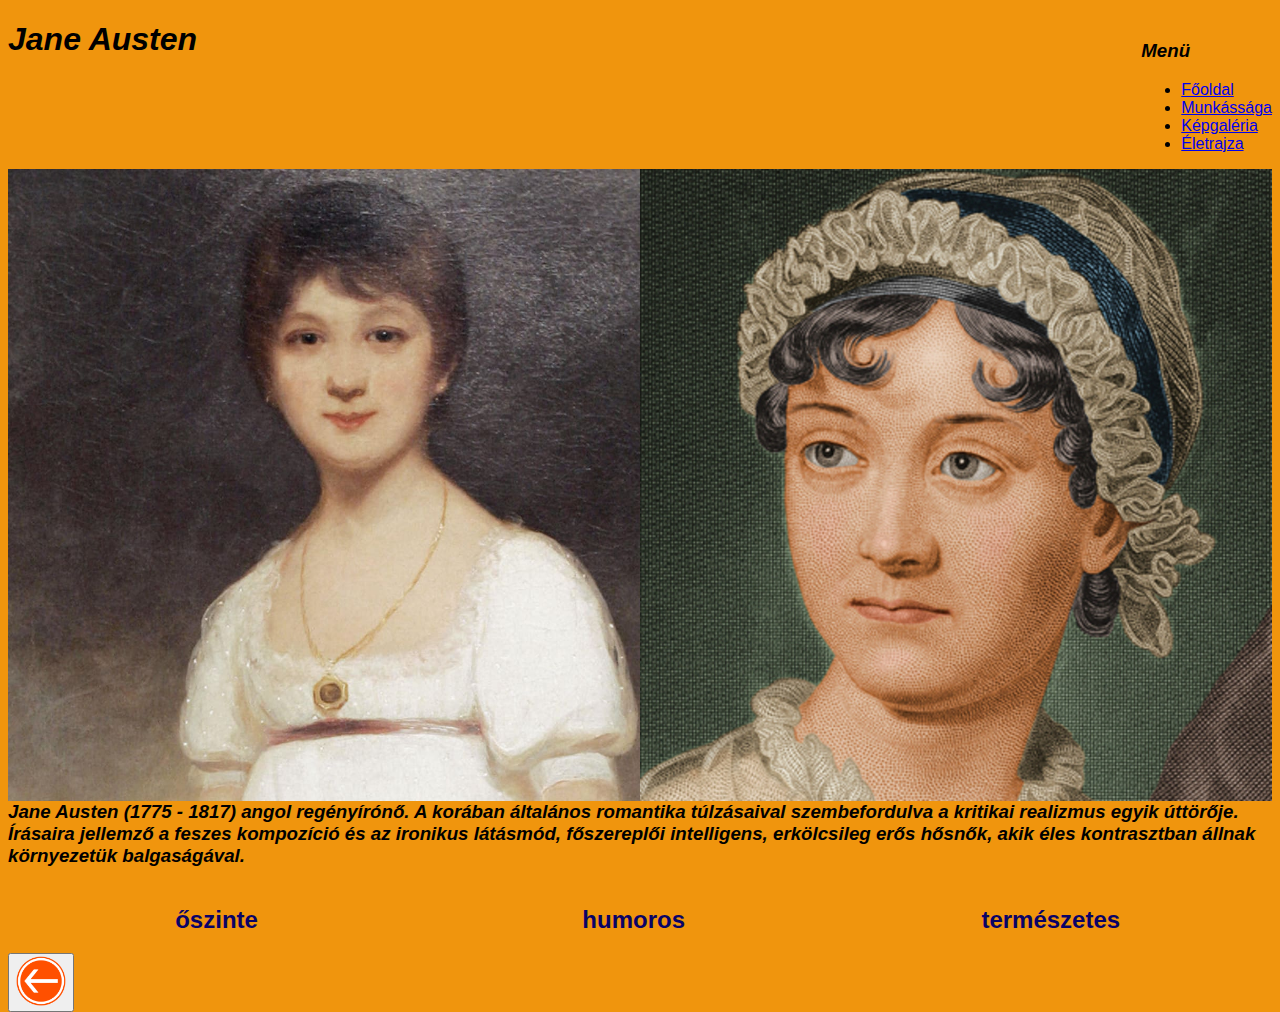
==== index.html @ 017d43d6 "elso commit" ====
<!DOCTYPE html>
<html lang="en">
<head>
    <meta charset="UTF-8">
    <meta name="viewport" content="width=device-width, initial-scale=1.0">
    <meta name="robots" content="index,follow"/>
    <meta name="description" content="Ismerd meg Jane Austen életét,munkásságát, műveinek feldolgozásait."/>
    <meta name="keywords" content="Jane Austen, életrajz, régensség,büszkeség és balítélet,emma,értelem és érzelem"/>
    <title>Jane Austen</title>
    <link rel="stylesheet" href="style.css">
</head>
<body>
    <nav id="menu"> <h3>Menü</h3>
        <ul class="links">
            <li>
                <a href="/index.html">Főoldal</a>
            </li>
            <li>
                <a href="/works.html">Munkássága</a>
            </li>
            <li>
                <a href="/gallery.html">Képgaléria</a>
            </li>
            <li>
                <a href="/about.html">Életrajza</a>
            </li>
        </ul>
    </nav>

    <main>
        <header>
            <h1>Jane Austen</h1>    
        </header>

        <section>
            <img class="portre1"src="kepek/h-portre3.jpg" alt="A kép nem jeleníthető meg">
            <img class="portre2"src="kepek/h-portre2.jpg" alt="A kép nem jeleníthető meg">
        </section>

        <section>
            <h3>
                Jane Austen (1775 - 1817) angol regényírónő. A korában általános romantika túlzásaival szembefordulva a kritikai realizmus egyik úttörője.
                Írásaira jellemző a feszes kompozíció és az ironikus látásmód, főszereplői intelligens, erkölcsileg erős hősnők, akik éles kontrasztban állnak környezetük balgaságával.
            </h3>
        </section>
        
        <section>
            <div class="third"> <h2>őszinte</h2></div> 
            <div class="third"> <h2>humoros</h2></div> 
            <div class="third"> <h2>természetes</h2></div>
        </section>
    </main>

    

    <footer>
        <nav class="top">
            <a href=#top>
                <button type="button"><img src="kepek/up.png" width="50" alt="Vissza az oldal tetejére"></button>
            </a>
        </nav>
    </footer>
</body>
</html>
---- style.css ----
/* Alapok */
body {
    background: #f0950d; }
h1 {
    font-style: italic;
    font-family: 'Trebuchet MS', 'Lucida Sans Unicode', 'Lucida Grande', 'Lucida Sans', Arial, sans-serif;
    font-weight:200px ;
    text-align: left;
}

h3 {
    font-family: 'Trebuchet MS', 'Lucida Sans Unicode', 'Lucida Grande', 'Lucida Sans', Arial, sans-serif;
    font-style: italic;
}
h2,h4,p,ol,ul {
    font-family: 'Trebuchet MS', 'Lucida Sans Unicode', 'Lucida Grande', 'Lucida Sans', Arial, sans-serif;
    font-weight:200px ;
}

section {
    clear: both;
}
footer {
    clear: both;
}
nav {
    float:right
}
nav.top{
    float:left
}

/* Főoldal oldal - index */
img.portre1 {
    float: left;
    width: 50%;
}
img.portre2 {
    float: right;
    width: 50%
}

div.third {
    float: left;
    width: 33%;
    color: rgb(10, 3, 102);
    text-align: center;
}

/* Munkássága - works*/
img.works {
    float: left;
    max-width: 200px;
}
@media screen and (max-width: 600px) {
    div {
      width: 100%
    }
  }
/*Képgaléria - gallery */
img.gallery{ 
    display:inline-block; 
    box-shadow: 3px 3px 7px black; 
    width:350px; 
    height:350px; 
}
@media screen and (max-width: 600px) {
    div {
      width: 33%
    }
  }

/*Életrajza - about*/
img.about{display:inline-block; box-shadow: 3px, 3px, 7px, black; max-width:400px; max-height:400px;}

form {
    width:80%;
    border: 3px solid darkblue;
    padding:50px;
    margin: 20px;
    text-align: left;
}
form.button {
    display: inline-block;
    width: 40%;
    border: 1px solid;
    padding: 0;
    margin: 0 4% 0 4%;
}
input{
    display: inline-block;
    width: 40%;
    border: 1px solid;
    padding: 0;
    margin: 0 4% 0 4%;
}
form.label{
    display: inline-block;
    width: 40%;
    border: 1px solid;
    text-align: center;
    padding: 0;
    margin: 0 4% 0 4%;
}
form.textarea{
    display: inline-block;
    width: 40%;
    border: 1px solid;
    padding: 0;
    margin: 0 4% 0 4%;
}
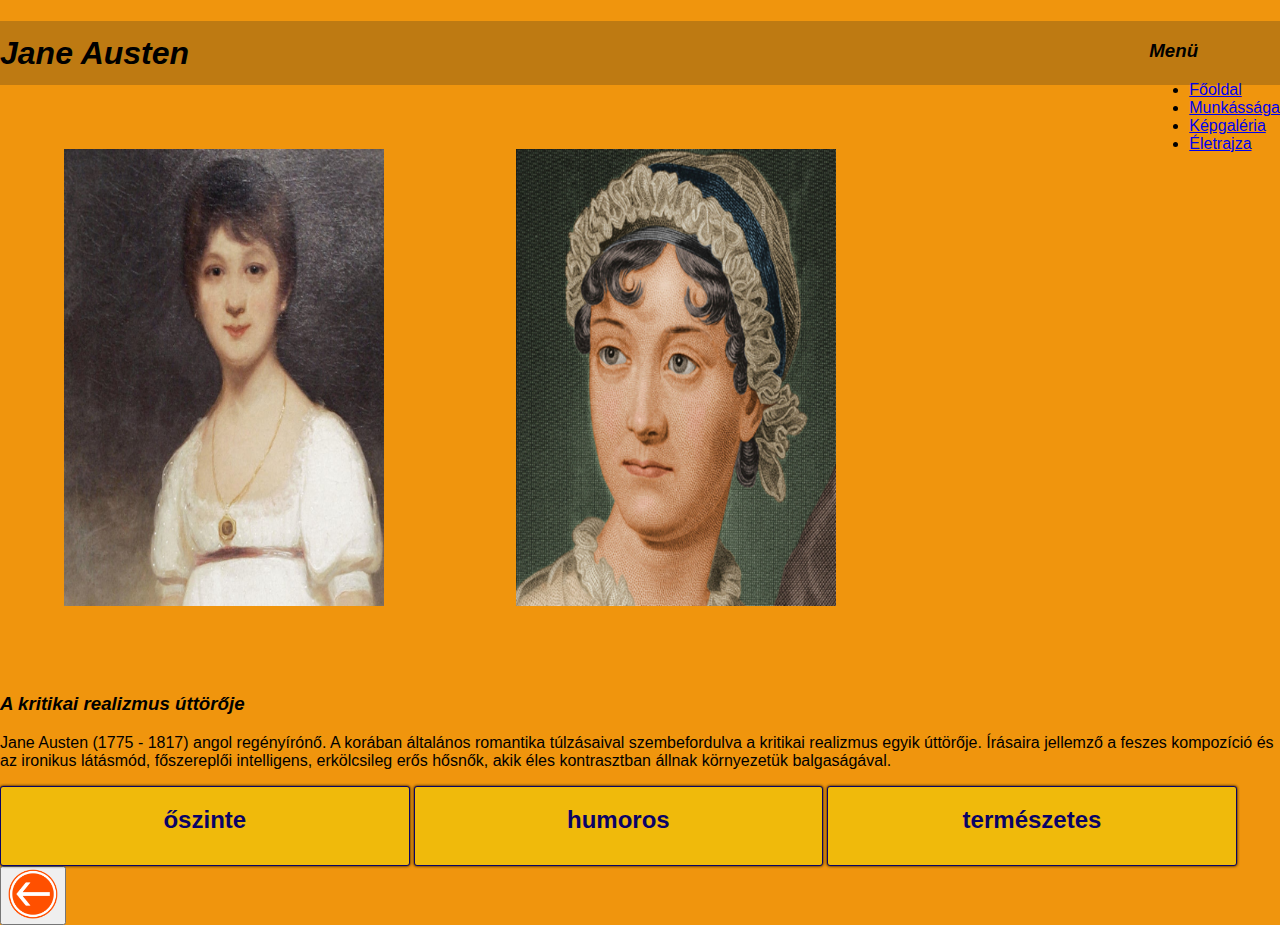
==== commit 480e55b1: "jkjklj" ====
--- a/index.html
+++ b/index.html
@@ -1,64 +1,65 @@
-<!DOCTYPE html>
-<html lang="en">
-<head>
-    <meta charset="UTF-8">
-    <meta name="viewport" content="width=device-width, initial-scale=1.0">
-    <meta name="robots" content="index,follow"/>
-    <meta name="description" content="Ismerd meg Jane Austen életét,munkásságát, műveinek feldolgozásait."/>
-    <meta name="keywords" content="Jane Austen, életrajz, régensség,büszkeség és balítélet,emma,értelem és érzelem"/>
-    <title>Jane Austen</title>
-    <link rel="stylesheet" href="style.css">
-</head>
-<body>
-    <nav id="menu"> <h3>Menü</h3>
-        <ul class="links">
-            <li>
-                <a href="/index.html">Főoldal</a>
-            </li>
-            <li>
-                <a href="/works.html">Munkássága</a>
-            </li>
-            <li>
-                <a href="/gallery.html">Képgaléria</a>
-            </li>
-            <li>
-                <a href="/about.html">Életrajza</a>
-            </li>
-        </ul>
-    </nav>
-
-    <main>
-        <header>
-            <h1>Jane Austen</h1>    
-        </header>
-
-        <section>
-            <img class="portre1"src="kepek/h-portre3.jpg" alt="A kép nem jeleníthető meg">
-            <img class="portre2"src="kepek/h-portre2.jpg" alt="A kép nem jeleníthető meg">
-        </section>
-
-        <section>
-            <h3>
-                Jane Austen (1775 - 1817) angol regényírónő. A korában általános romantika túlzásaival szembefordulva a kritikai realizmus egyik úttörője.
-                Írásaira jellemző a feszes kompozíció és az ironikus látásmód, főszereplői intelligens, erkölcsileg erős hősnők, akik éles kontrasztban állnak környezetük balgaságával.
-            </h3>
-        </section>
-        
-        <section>
-            <div class="third"> <h2>őszinte</h2></div> 
-            <div class="third"> <h2>humoros</h2></div> 
-            <div class="third"> <h2>természetes</h2></div>
-        </section>
-    </main>
-
-    
-
-    <footer>
-        <nav class="top">
-            <a href=#top>
-                <button type="button"><img src="kepek/up.png" width="50" alt="Vissza az oldal tetejére"></button>
-            </a>
-        </nav>
-    </footer>
-</body>
+<!DOCTYPE html>
+<html lang="en">
+<head>
+    <meta charset="UTF-8">
+    <meta name="viewport" content="width=device-width, initial-scale=1.0">
+    <meta name="robots" content="index,follow"/>
+    <meta name="description" content="Ismerd meg Jane Austen életét,munkásságát, műveinek feldolgozásait."/>
+    <meta name="keywords" content="Jane Austen, életrajz, régensség,büszkeség és balítélet,emma,értelem és érzelem"/>
+    <title>Jane Austen</title>
+    <link rel="stylesheet" href="style.css">
+</head>
+<body>
+    <nav id="menu"> <h3>Menü</h3>
+        <ul class="links">
+            <li>
+                <a href="/index.html">Főoldal</a>
+            </li>
+            <li>
+                <a href="/works.html">Munkássága</a>
+            </li>
+            <li>
+                <a href="/gallery.html">Képgaléria</a>
+            </li>
+            <li>
+                <a href="/about.html">Életrajza</a>
+            </li>
+        </ul>
+    </nav>
+
+    <main>
+        <header>
+            <h1>Jane Austen</h1>    
+        </header>
+
+        <section>
+            <img class="index-portre"src="kepek/h-portre3.jpg" alt="A kép nem jeleníthető meg">
+            <img class="index-portre"src="kepek/h-portre2.jpg" alt="A kép nem jeleníthető meg">
+        </section>
+
+        <section>
+            <article>
+                <h3>A kritikai realizmus úttörője</h3>
+                <p>
+                Jane Austen (1775 - 1817) angol regényírónő. A korában általános romantika túlzásaival szembefordulva a kritikai realizmus egyik úttörője.
+                Írásaira jellemző a feszes kompozíció és az ironikus látásmód, főszereplői intelligens, erkölcsileg erős hősnők, akik éles kontrasztban állnak környezetük balgaságával.
+                </p> 
+            </article>
+        </section>
+        
+        <section>
+            <div class="property-box"> <h2>őszinte</h2></div> 
+            <div class="property-box"> <h2>humoros</h2></div> 
+            <div class="property-box"> <h2>természetes</h2></div>
+        </section>
+    </main>
+    
+    <footer>
+        <nav class="top">
+            <a href=#top>
+                <button type="button"><img src="kepek/up.png" width="50" alt="Vissza az oldal tetejére"></button>
+            </a>
+        </nav>
+    </footer>
+</body>
 </html>--- a/style.css
+++ b/style.css
@@ -1,111 +1,138 @@
-/* Alapok */
-body {
-    background: #f0950d; }
-h1 {
-    font-style: italic;
-    font-family: 'Trebuchet MS', 'Lucida Sans Unicode', 'Lucida Grande', 'Lucida Sans', Arial, sans-serif;
-    font-weight:200px ;
-    text-align: left;
-}
-
-h3 {
-    font-family: 'Trebuchet MS', 'Lucida Sans Unicode', 'Lucida Grande', 'Lucida Sans', Arial, sans-serif;
-    font-style: italic;
-}
-h2,h4,p,ol,ul {
-    font-family: 'Trebuchet MS', 'Lucida Sans Unicode', 'Lucida Grande', 'Lucida Sans', Arial, sans-serif;
-    font-weight:200px ;
-}
-
-section {
-    clear: both;
-}
-footer {
-    clear: both;
-}
-nav {
-    float:right
-}
-nav.top{
-    float:left
-}
-
-/* Főoldal oldal - index */
-img.portre1 {
-    float: left;
-    width: 50%;
-}
-img.portre2 {
-    float: right;
-    width: 50%
-}
-
-div.third {
-    float: left;
-    width: 33%;
-    color: rgb(10, 3, 102);
-    text-align: center;
-}
-
-/* Munkássága - works*/
-img.works {
-    float: left;
-    max-width: 200px;
-}
-@media screen and (max-width: 600px) {
-    div {
-      width: 100%
-    }
-  }
-/*Képgaléria - gallery */
-img.gallery{ 
-    display:inline-block; 
-    box-shadow: 3px 3px 7px black; 
-    width:350px; 
-    height:350px; 
-}
-@media screen and (max-width: 600px) {
-    div {
-      width: 33%
-    }
-  }
-
-/*Életrajza - about*/
-img.about{display:inline-block; box-shadow: 3px, 3px, 7px, black; max-width:400px; max-height:400px;}
-
-form {
-    width:80%;
-    border: 3px solid darkblue;
-    padding:50px;
-    margin: 20px;
-    text-align: left;
-}
-form.button {
-    display: inline-block;
-    width: 40%;
-    border: 1px solid;
-    padding: 0;
-    margin: 0 4% 0 4%;
-}
-input{
-    display: inline-block;
-    width: 40%;
-    border: 1px solid;
-    padding: 0;
-    margin: 0 4% 0 4%;
-}
-form.label{
-    display: inline-block;
-    width: 40%;
-    border: 1px solid;
-    text-align: center;
-    padding: 0;
-    margin: 0 4% 0 4%;
-}
-form.textarea{
-    display: inline-block;
-    width: 40%;
-    border: 1px solid;
-    padding: 0;
-    margin: 0 4% 0 4%;
-}+/* Alapok */
+body {
+    background: #f0950d;
+    margin:0;
+    padding:0;
+}
+
+header{
+    background-color: #be7a12;
+    height: 4em;
+    line-height: 4em;
+    text-align: center;
+}
+
+nav.menu{
+    list-style-type: none;
+}
+nav.menu ul li {
+    display: inline-block
+}
+
+h1 {
+    font-style: italic;
+    font-family: 'Trebuchet MS', 'Lucida Sans Unicode', 'Lucida Grande', 'Lucida Sans', Arial, sans-serif;
+    font-weight:200px ;
+    text-align: left;
+}
+
+h3 {
+    font-family: 'Trebuchet MS', 'Lucida Sans Unicode', 'Lucida Grande', 'Lucida Sans', Arial, sans-serif;
+    font-style: italic;
+}
+h2,h4,p,ol,ul {
+    font-family: 'Trebuchet MS', 'Lucida Sans Unicode', 'Lucida Grande', 'Lucida Sans', Arial, sans-serif;
+    font-weight:200px ;
+}
+
+footer {
+    clear: both;
+}
+nav {
+    float:right
+}
+nav.top{
+    float:left
+}
+
+/* Főoldal oldal - index */
+
+img.index-portre{
+    display: inline-block;
+    width: 25%;
+    margin:5%;
+}
+
+div.property-box {
+    display: inline-block;
+    width: 32%;
+    box-sizing: border-box;
+    background-color: #f0ba0b;
+    text-align: center;
+    height: 5em;
+    line-height: 2 em;
+    color: rgb(10, 3, 102);
+    border-radius: 3px;
+    border: solid 1px rgb(10, 3, 102);
+    box-shadow: 0 0 3px black
+}
+
+/* Munkássága - works*/
+img.works {
+    width:25%;
+    margin-right:2%
+}
+div.works-text{
+    width:70%;
+    display:inline-block;
+    vertical-align: top;
+}
+
+/*Képgaléria - gallery */
+img.gallery{ 
+    display:inline-block; 
+    box-shadow: 3px 3px 7px black; 
+    width:350px; 
+    height:350px; 
+}
+
+/*Életrajza - about*/
+img.about{display:inline-block; box-shadow: 3px, 3px, 7px, black; max-width:400px; max-height:400px;}
+
+form {
+    width:80%;
+    border: 3px solid darkblue;
+    padding:50px;
+    margin: 20px;
+    text-align: left;
+}
+form button {
+    display: inline-block;
+    width: 40%;
+    border: 1px solid;
+    padding: 0;
+    margin: 0 4% 0 4%;
+}
+input{
+    display: inline-block;
+    width: 40%;
+    border: 1px solid;
+    padding: 0;
+    margin: 0 4% 0 4%;
+}
+form label{
+    display: inline-block;
+    width: 40%;
+    border: 1px solid;
+    text-align: center;
+    padding: 0;
+    margin: 0 4% 0 4%;
+}
+form textarea{
+    display: inline-block;
+    width: 40%;
+    border: 1px solid;
+    padding: 0;
+    margin: 0 4% 0 4%;
+}
+
+@media screen and (max-width: 600px) {
+    div {
+      width: 100%
+    }
+    .gallery-pictures img{
+        widows: 100%;
+        margin-right:0;
+        margin-left: 0;
+    }
+  }